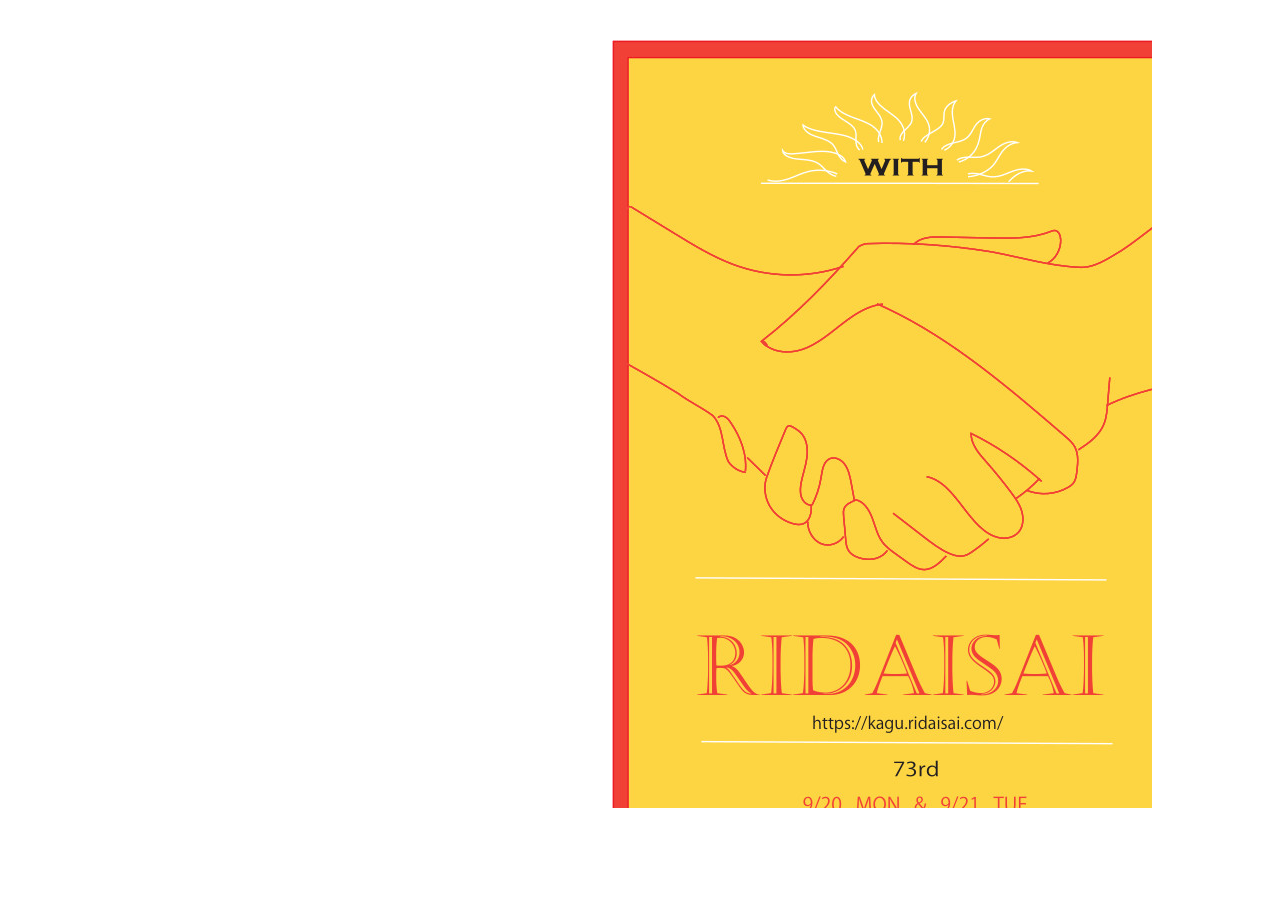
==== index.html @ 20c3679b "Add files via upload" ====
<!DOCTYPE html>
<head>
<meta name="viewport" content="width=device-width">
    <script src="https://ajax.googleapis.com/ajax/libs/jquery/3.1.1/jquery.min.js"></script>
    <script type="text/javascript" src="turn.min.js"></script>
    <link rel="stylesheet" href="stylev6.css">
</head>


<body>
    <div class="box">
    <div id="flipbook">
        <div class="hard"></div>
        <div class="hard"></div>
<div><img src="img/p表紙.jpg" alt=""></div>
<div><img src="img/p表1 広告1.jpg" alt=""></div>
<div><img src="img/p01 広告2.jpg" alt=""></div>
<div><img src="img/P2 目次.jpg" alt=""></div>
<div><img src="img/p03 挨拶.jpg" alt=""></div>
<div><img src="img/p4.jpg" alt=""></div>
<div><img src="img/p5.jpg" alt=""></div>
<div><img src="img/P6.jpg" alt=""></div>
<div><img src="img/P7.jpg" alt=""></div>
<div><img src="img/p14 広告3.jpg" alt=""></div>
<div><img src="img/p9中表紙企画紹介.jpg" alt=""></div>
<div><img src="img/P10.jpg" alt=""></div>
<div><img src="img/P11.jpg" alt=""></div>
<div><img src="img/P12.jpg" alt=""></div>
<div><img src="img/P13.jpg" alt=""></div>
<div><img src="img/p20 広告4.jpg" alt=""></div>
<div><img src="img/p19 Welcome！.jpg" alt=""></div>
<div><img src="img/p16_企画1.jpg" alt=""></div>
<div ignore=”1”></div>
<div><img src="img/P18.jpg" alt=""></div>
<div><img src="img/P19.jpg" alt=""></div>
<div><img src="img/p21 広告5.jpg" alt=""></div>
<div><img src="img/p24 広告6.jpg" alt=""></div>
<div><img src="img/p22新聞会.jpg" alt=""></div>
<div><img src="img/p23天文研.jpg" alt=""></div>
<div><img src="img/p25 広告7.jpg" alt=""></div>
<div><img src="img/p中表紙商店街.jpg" alt=""></div>
<div><img src="img/p50.jpg" alt=""></div>
<div><img src="img/p51.jpg" alt=""></div>
<div><img src="img/p52.jpg" alt=""></div>
<div><img src="img/p53.jpg" alt=""></div>
<div><img src="img/p38.jpg" alt=""></div>
<div><img src="img/p39.jpg" alt=""></div>
<div><img src="img/p40.jpg" alt=""></div>
<div><img src="img/p41.jpg" alt=""></div>
<div><img src="img/p42.jpg" alt=""></div>
<div><img src="img/p43.jpg" alt=""></div>
<div><img src="img/p54 個人協賛ページ(RFCOBOG).jpg" alt=""></div>
<div><img src="img/p55 個人協賛ページその2(RFCOBOG).jpg" alt=""></div>
<div><img src="img/p56 協賛企業(広告) (1).jpg" alt=""></div>
<div><img src="img/p57 協賛企業(協賛).jpg" alt=""></div>
<div><img src="img/p表4 裏表紙＋編集者.jpg" alt=""></div>
<div class="hard"></div>
<div class="hard"></div>
</div>
</div>
</body>

<script type="text/javascript">
    $("#flipbook").turn({
        display: 'double',
		width: 1144,
		height: 800,
		autoCenter: false
    })
</script>
---- stylev6.css ----
.box{
       box-sizing: border-box;}
       
*###########599px以下######*
@media (max-width: 599px){

.display:'single';
}
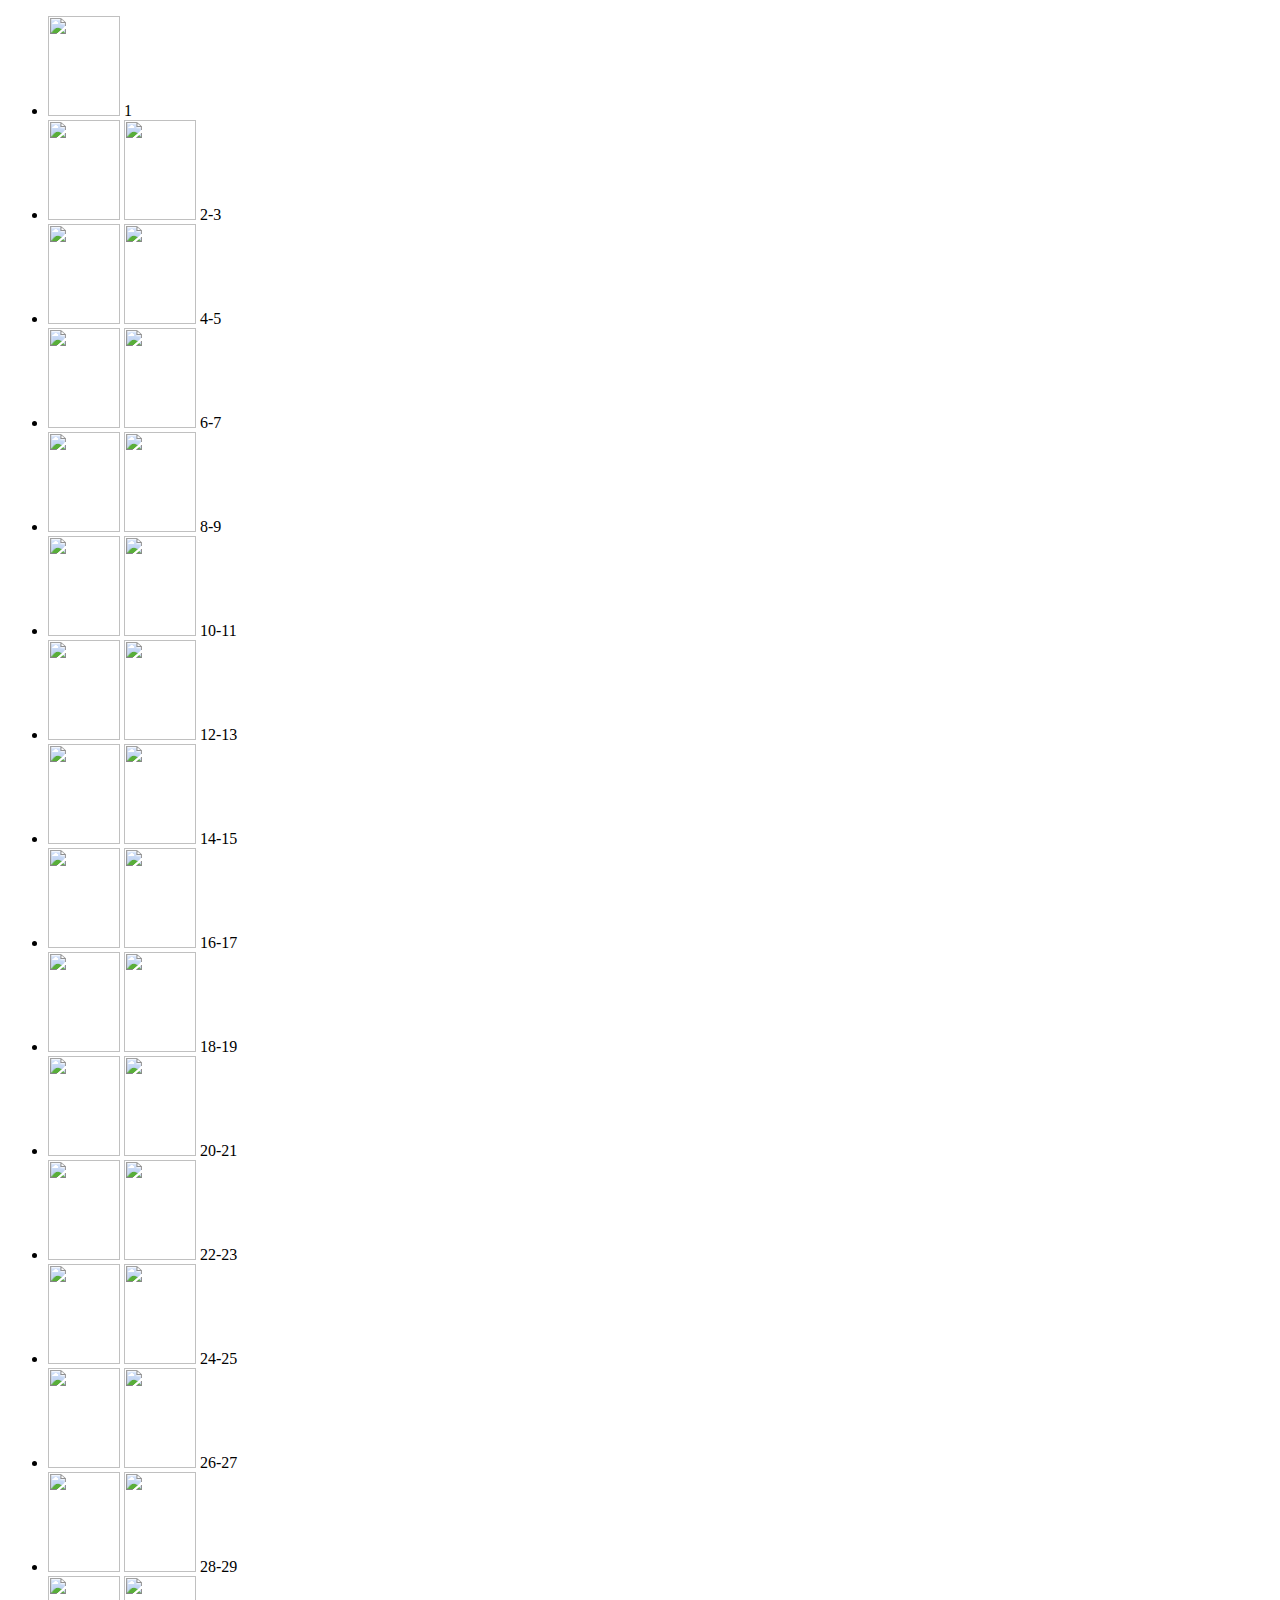
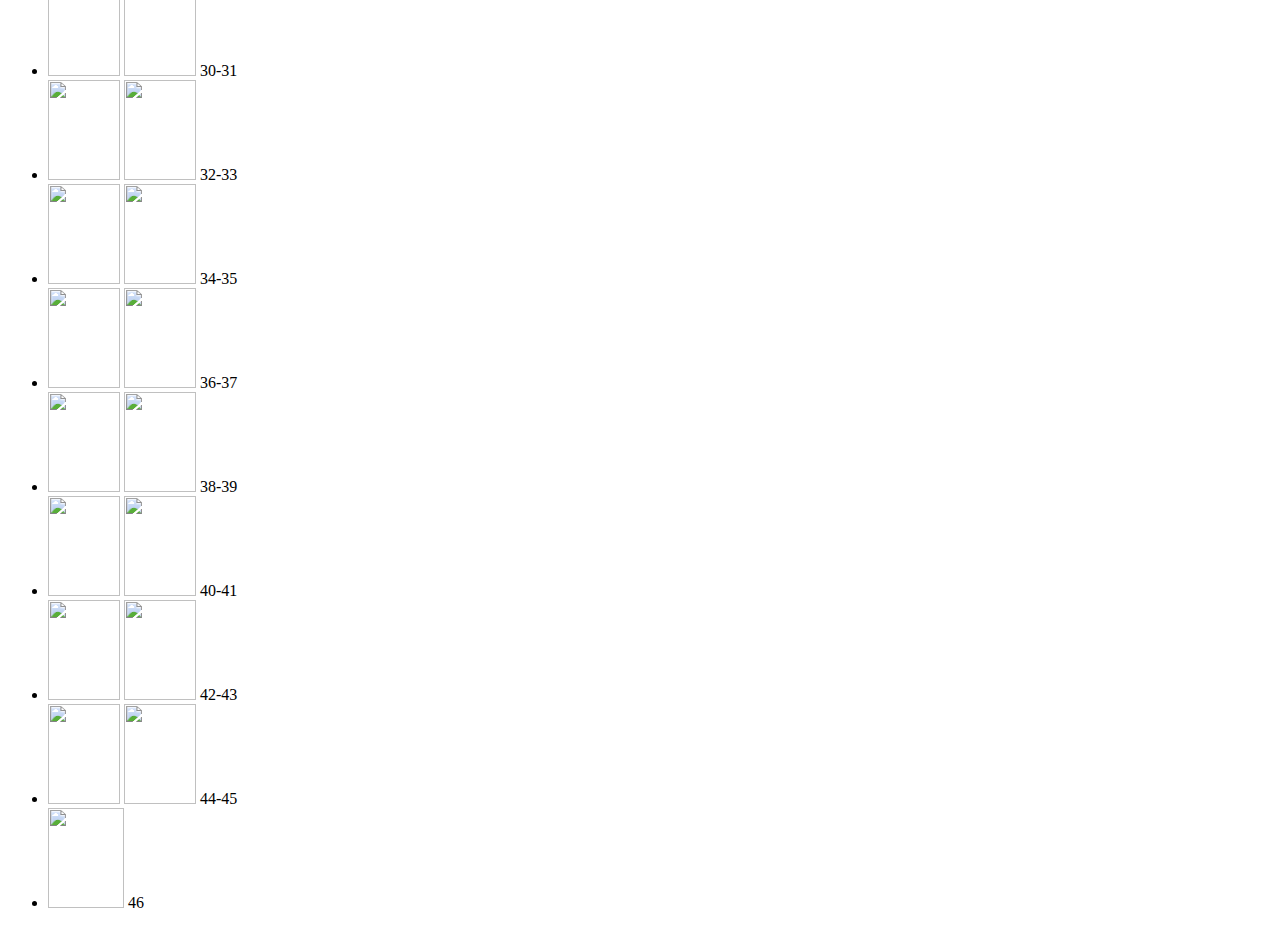
==== commit dd2a5dd0: "Add files via upload" ====
--- a/index.html
+++ b/index.html
@@ -1,70 +1,560 @@
-<!DOCTYPE html>
-<head>
-<meta name="viewport" content="width=device-width">
-    <script src="https://ajax.googleapis.com/ajax/libs/jquery/3.1.1/jquery.min.js"></script>
-    <script type="text/javascript" src="turn.min.js"></script>
-    <link rel="stylesheet" href="stylev6.css">
-</head>
-
-
-<body>
-    <div class="box">
-    <div id="flipbook">
-        <div class="hard"></div>
-        <div class="hard"></div>
-<div><img src="img/p表紙.jpg" alt=""></div>
-<div><img src="img/p表1 広告1.jpg" alt=""></div>
-<div><img src="img/p01 広告2.jpg" alt=""></div>
-<div><img src="img/P2 目次.jpg" alt=""></div>
-<div><img src="img/p03 挨拶.jpg" alt=""></div>
-<div><img src="img/p4.jpg" alt=""></div>
-<div><img src="img/p5.jpg" alt=""></div>
-<div><img src="img/P6.jpg" alt=""></div>
-<div><img src="img/P7.jpg" alt=""></div>
-<div><img src="img/p14 広告3.jpg" alt=""></div>
-<div><img src="img/p9中表紙企画紹介.jpg" alt=""></div>
-<div><img src="img/P10.jpg" alt=""></div>
-<div><img src="img/P11.jpg" alt=""></div>
-<div><img src="img/P12.jpg" alt=""></div>
-<div><img src="img/P13.jpg" alt=""></div>
-<div><img src="img/p20 広告4.jpg" alt=""></div>
-<div><img src="img/p19 Welcome！.jpg" alt=""></div>
-<div><img src="img/p16_企画1.jpg" alt=""></div>
-<div ignore=”1”></div>
-<div><img src="img/P18.jpg" alt=""></div>
-<div><img src="img/P19.jpg" alt=""></div>
-<div><img src="img/p21 広告5.jpg" alt=""></div>
-<div><img src="img/p24 広告6.jpg" alt=""></div>
-<div><img src="img/p22新聞会.jpg" alt=""></div>
-<div><img src="img/p23天文研.jpg" alt=""></div>
-<div><img src="img/p25 広告7.jpg" alt=""></div>
-<div><img src="img/p中表紙商店街.jpg" alt=""></div>
-<div><img src="img/p50.jpg" alt=""></div>
-<div><img src="img/p51.jpg" alt=""></div>
-<div><img src="img/p52.jpg" alt=""></div>
-<div><img src="img/p53.jpg" alt=""></div>
-<div><img src="img/p38.jpg" alt=""></div>
-<div><img src="img/p39.jpg" alt=""></div>
-<div><img src="img/p40.jpg" alt=""></div>
-<div><img src="img/p41.jpg" alt=""></div>
-<div><img src="img/p42.jpg" alt=""></div>
-<div><img src="img/p43.jpg" alt=""></div>
-<div><img src="img/p54 個人協賛ページ(RFCOBOG).jpg" alt=""></div>
-<div><img src="img/p55 個人協賛ページその2(RFCOBOG).jpg" alt=""></div>
-<div><img src="img/p56 協賛企業(広告) (1).jpg" alt=""></div>
-<div><img src="img/p57 協賛企業(協賛).jpg" alt=""></div>
-<div><img src="img/p表4 裏表紙＋編集者.jpg" alt=""></div>
-<div class="hard"></div>
-<div class="hard"></div>
-</div>
-</div>
-</body>
-
-<script type="text/javascript">
-    $("#flipbook").turn({
-        display: 'double',
-		width: 1144,
-		height: 800,
-		autoCenter: false
-    })
-</script>+<!DOCTYPE html>
+<html lang="en">
+<head>
+<title>RFC shinkanpanf</title>
+<meta name="viewport" content="width = 1050, user-scalable = no" />
+<script type="text/javascript" src="extras/jquery.min.1.7.js"></script>
+<script type="text/javascript" src="extras/modernizr.2.5.3.min.js"></script>
+<script type="text/javascript" src="lib/hash.js"></script>
+
+
+</head>
+<body>
+
+<div id="canvas">
+
+
+<div class="magazine-viewport">
+	<div class="container">
+		<div class="magazine">
+			<!-- Next button -->
+			<div ignore="1" class="next-button"></div>
+			<!-- Previous button -->
+			<div ignore="1" class="previous-button"></div>
+		</div>
+	</div>
+</div>
+
+<!-- Thumbnails -->
+<div class="thumbnails">
+	<div>
+		<ul>
+			<li class="i">
+				<img src="pages/1.jpg" width="72" height="100" class="page-1">
+				<span>1</span>
+			</li>
+			<li class="d">
+				<img src="pages/2.jpg" width="72" height="100" class="page-2">
+				<img src="pages/3.jpg" width="72" height="100" class="page-3">
+				<span>2-3</span>
+			</li>
+			<li class="d">
+				<img src="pages/4.jpg" width="72" height="100" class="page-4">
+				<img src="pages/5.jpg" width="72" height="100" class="page-5">
+				<span>4-5</span>
+			</li>
+			<li class="d">
+				<img src="pages/6.jpg" width="72" height="100" class="page-6">
+				<img src="pages/7.jpg" width="72" height="100" class="page-7">
+				<span>6-7</spanjpg>
+			</li>
+			<li class="d">
+				<img src="pages/8.jpg" width="72" height="100" class="page-8">
+				<img src="pages/9.jpg" width="72" height="100" class="page-9">
+				<span>8-9</span>
+			</li>
+			<li class="d">
+				<img src="pages/10.jpg" width="72" height="100" class="page-10">
+				<img src="pages/11.jpg" width="72" height="100" class="page-11">
+				<span>10-11</span>
+			</li>
+			<li class="d">
+				<img src="pages/12.jpg" width="72" height="100" class="page-12">
+				<img src="pages/13.jpg" width="72" height="100" class="page-13">
+				<span>12-13</span>
+			</li>
+			<li class="d">
+				<img src="pages/14.jpg" width="72" height="100" class="page-14">
+				<img src="pages/15.jpg" width="72" height="100" class="page-15">
+				<span>14-15</span>
+			</li>
+			<li class="d">
+				<img src="pages/16.jpg" width="72" height="100" class="page-16">
+				<img src="pages/17.jpg" width="72" height="100" class="page-17">
+				<span>16-17</span>
+			</li>
+			<li class="d">
+				<img src="pages/18.jpg" width="72" height="100" class="page-18">
+				<img src="pages/19.jpg" width="72" height="100" class="page-19">
+				<span>18-19</span>
+			</li>
+			<li class="d">
+				<img src="pages/20.jpg" width="72" height="100" class="page-20">
+				<img src="pages/21.jpg" width="72" height="100" class="page-21">
+				<span>20-21</span>
+			</li>
+			<li class="d">
+				<img src="pages/22.jpg" width="72" height="100" class="page-22">
+				<img src="pages/23.jpg" width="72" height="100" class="page-23">
+				<span>22-23</span>
+			</li>
+			<li class="d">
+				<img src="pages/24.jpg" width="72" height="100" class="page-24">
+				<img src="pages/25.jpg" width="72" height="100" class="page-25">
+				<span>24-25</span>
+			</li>
+			<li class="d">
+				<img src="pages/26.jpg" width="72" height="100" class="page-26">
+				<img src="pages/27.jpg" width="72" height="100" class="page-27">
+				<span>26-27</span>
+			</li>
+			<li class="d">
+				<img src="pages/28.jpg" width="72" height="100" class="page-28">
+				<img src="pages/29.jpg" width="72" height="100" class="page-29">
+				<span>28-29</span>
+			</li>
+			<li class="d">
+				<img src="pages/30.jpg" width="72" height="100" class="page-30">
+				<img src="pages/31.jpg" width="72" height="100" class="page-31">
+				<span>30-31</span>
+			</li>
+			<li class="d">
+				<img src="pages/32.jpg" width="72" height="100" class="page-32">
+				<img src="pages/33.jpg" width="72" height="100" class="page-33">
+				<span>32-33</span>
+			</li>
+			<li class="d">
+				<img src="pages/34.jpg" width="72" height="100" class="page-34">
+				<img src="pages/35.jpg" width="72" height="100" class="page-35">
+				<span>34-35</span>
+			</li>
+			<li class="d">
+				<img src="pages/36.jpg" width="72" height="100" class="page-36">
+				<img src="pages/37.jpg" width="72" height="100" class="page-37">
+				<span>36-37</span>
+			</li>
+			<li class="d">
+				<img src="pages/38.jpg" width="72" height="100" class="page-38">
+				<img src="pages/39.jpg" width="72" height="100" class="page-39">
+				<span>38-39</span>
+			</li>
+			<li class="d">
+				<img src="pages/40.jpg" width="72" height="100" class="page-40">
+				<img src="pages/41.jpg" width="72" height="100" class="page-41">
+				<span>40-41</span>
+			</li>
+			<li class="d">
+				<img src="pages/42.jpg" width="72" height="100" class="page-42">
+				<img src="pages/43.jpg" width="72" height="100" class="page-43">
+				<span>42-43</span>
+			</li>
+			<li class="d">
+				<img src="pages/44.jpg" width="72" height="100" class="page-44">
+				<img src="pages/45.jpg" width="72" height="100" class="page-45">
+				<span>44-45</span>
+			</li>
+			<li class="i">
+				<img src="pages/46.jpg" width="76" height="100" class="page-46">
+				<span>46</span>
+			</li>
+		</ul>
+	<div>	
+</div>
+</div>
+
+
+<script  type="text/javascript">
+
+// XMLHttpRequest オブジェクトを作成
+var xhr = new XMLHttpRequest();
+
+// 出力テスト
+console.log(xhr);
+
+
+function loadApp() {
+
+$('#canvas').fadeIn(1000);
+
+var flipbook = $('.magazine');
+
+// Check if the CSS was already loaded
+
+if (flipbook.width()==0 || flipbook.height()==0) {
+   setTimeout(loadApp, 10);
+   return;
+}
+
+// Create the flipbook
+
+flipbook.turn({
+	   
+	   // Magazine width
+
+	   width: 922,
+
+	   // Magazine height
+
+	   height: 600,
+
+	   // Duration in millisecond
+
+	   duration: 1000,
+
+	   // Hardware acceleration
+
+	   acceleration: !isChrome(),
+
+	   // Enables gradients
+
+	   gradients: true,
+	   
+	   // Auto center this flipbook
+
+	   autoCenter: true,
+
+	   // Elevation from the edge of the flipbook when turning a page
+
+	   elevation: 50,
+
+	   // The number of pages
+
+	   pages: 46,
+
+	   // Events
+
+	   when: {
+		   turning: function(event, page, view) {
+			   
+			   var book = $(this),
+			   currentPage = book.turn('page'),
+			   pages = book.turn('pages');
+	   
+			   // Update the current URI
+
+			   Hash.go('page/' + page).update();
+
+			   // Show and hide navigation buttons
+
+			   disableControls(page);
+			   
+
+			   $('.thumbnails .page-'+currentPage).
+				   parent().
+				   removeClass('current');
+
+			   $('.thumbnails .page-'+page).
+				   parent().
+				   addClass('current');
+
+
+
+		   },
+
+		   turned: function(event, page, view) {
+
+			   disableControls(page);
+
+			   $(this).turn('center');
+
+			   if (page==1) { 
+				   $(this).turn('peel', 'br');
+			   }
+
+		   },
+
+		   missing: function (event, pages) {
+
+			   // Add pages that aren't in the magazine
+
+			   for (var i = 0; i < pages.length; i++)
+				   addPage(pages[i], $(this));
+
+		   }
+	   }
+
+});
+
+// Zoom.js
+
+$('.magazine-viewport').zoom({
+   flipbook: $('.magazine'),
+
+   max: function() { 
+	   
+	   return largeMagazineWidth()/$('.magazine').width();
+
+   }, 
+
+   when: {
+
+	   swipeLeft: function() {
+
+		   $(this).zoom('flipbook').turn('next');
+
+	   },
+
+	   swipeRight: function() {
+		   
+		   $(this).zoom('flipbook').turn('previous');
+
+	   },
+
+	   resize: function(event, scale, page, pageElement) {
+
+		   if (scale==1)
+			   loadSmallPage(page, pageElement);
+		   else
+			   loadLargePage(page, pageElement);
+
+	   },
+
+	   zoomIn: function () {
+
+		   $('.thumbnails').hide();
+		   $('.made').hide();
+		   $('.magazine').removeClass('animated').addClass('zoom-in');
+		   $('.zoom-icon').removeClass('zoom-icon-in').addClass('zoom-icon-out');
+		   
+		   if (!window.escTip && !$.isTouch) {
+			   escTip = true;
+
+			   $('<div />', {'class': 'exit-message'}).
+				   html('<div>Press ESC to exit</div>').
+					   appendTo($('body')).
+					   delay(2000).
+					   animate({opacity:0}, 500, function() {
+						   $(this).remove();
+					   });
+		   }
+	   },
+
+	   zoomOut: function () {
+
+		   $('.exit-message').hide();
+		   $('.thumbnails').fadeIn();
+		   $('.made').fadeIn();
+		   $('.zoom-icon').removeClass('zoom-icon-out').addClass('zoom-icon-in');
+
+		   setTimeout(function(){
+			   $('.magazine').addClass('animated').removeClass('zoom-in');
+			   resizeViewport();
+		   }, 0);
+
+	   }
+   }
+});
+
+// Zoom event
+
+if ($.isTouch)
+   $('.magazine-viewport').bind('zoom.doubleTap', zoomTo);
+else
+   $('.magazine-viewport').bind('zoom.tap', zoomTo);
+
+
+// Using arrow keys to turn the page
+
+$(document).keydown(function(e){
+
+   var previous = 37, next = 39, esc = 27;
+
+   switch (e.keyCode) {
+	   case previous:
+
+		   // left arrow
+		   $('.magazine').turn('previous');
+		   e.preventDefault();
+
+	   break;
+	   case next:
+
+		   //right arrow
+		   $('.magazine').turn('next');
+		   e.preventDefault();
+
+	   break;
+	   case esc:
+		   
+		   $('.magazine-viewport').zoom('zoomOut');	
+		   e.preventDefault();
+
+	   break;
+   }
+});
+
+// URIs - Format #/page/1 
+
+Hash.on('^page\/([0-9]*)$', {
+   yep: function(path, parts) {
+	   var page = parts[1];
+
+	   if (page!==undefined) {
+		   if ($('.magazine').turn('is'))
+			   $('.magazine').turn('page', page);
+	   }
+
+   },
+   nop: function(path) {
+
+	   if ($('.magazine').turn('is'))
+		   $('.magazine').turn('page', 1);
+   }
+});
+
+
+$(window).resize(function() {
+   resizeViewport();
+}).bind('orientationchange', function() {
+   resizeViewport();
+});
+
+// Events for thumbnails
+
+$('.thumbnails').click(function(event) {
+   
+   var page;
+
+   if (event.target && (page=/page-([0-9]+)/.exec($(event.target).attr('class'))) ) {
+   
+	   $('.magazine').turn('page', page[1]);
+   }
+});
+
+$('.thumbnails li').
+   bind($.mouseEvents.over, function() {
+	   
+	   $(this).addClass('thumb-hover');
+
+   }).bind($.mouseEvents.out, function() {
+	   
+	   $(this).removeClass('thumb-hover');
+
+   });
+
+if ($.isTouch) {
+
+   $('.thumbnails').
+	   addClass('thumbanils-touch').
+	   bind($.mouseEvents.move, function(event) {
+		   event.preventDefault();
+	   });
+
+} else {
+
+   $('.thumbnails ul').mouseover(function() {
+
+	   $('.thumbnails').addClass('thumbnails-hover');
+
+   }).mousedown(function() {
+
+	   return false;
+
+   }).mouseout(function() {
+
+	   $('.thumbnails').removeClass('thumbnails-hover');
+
+   });
+
+}
+
+
+// Regions
+
+if ($.isTouch) {
+   $('.magazine').bind('touchstart', regionClick);
+} else {
+   $('.magazine').click(regionClick);
+}
+
+// Events for the next button
+
+$('.next-button').bind($.mouseEvents.over, function() {
+   
+   $(this).addClass('next-button-hover');
+
+}).bind($.mouseEvents.out, function() {
+   
+   $(this).removeClass('next-button-hover');
+
+}).bind($.mouseEvents.down, function() {
+   
+   $(this).addClass('next-button-down');
+
+}).bind($.mouseEvents.up, function() {
+   
+   $(this).removeClass('next-button-down');
+
+}).click(function() {
+   
+   $('.magazine').turn('next');
+
+});
+
+// Events for the next button
+
+$('.previous-button').bind($.mouseEvents.over, function() {
+   
+   $(this).addClass('previous-button-hover');
+
+}).bind($.mouseEvents.out, function() {
+   
+   $(this).removeClass('previous-button-hover');
+
+}).bind($.mouseEvents.down, function() {
+   
+   $(this).addClass('previous-button-down');
+
+}).bind($.mouseEvents.up, function() {
+   
+   $(this).removeClass('previous-button-down');
+
+}).click(function() {
+   
+   $('.magazine').turn('previous');
+
+});
+
+
+resizeViewport();
+
+$('.magazine').addClass('animated');
+
+}
+
+// Zoom icon
+
+$('.zoom-icon').bind('mouseover', function() { 
+
+if ($(this).hasClass('zoom-icon-in'))
+	$(this).addClass('zoom-icon-in-hover');
+
+if ($(this).hasClass('zoom-icon-out'))
+	$(this).addClass('zoom-icon-out-hover');
+
+}).bind('mouseout', function() { 
+
+ if ($(this).hasClass('zoom-icon-in'))
+	$(this).removeClass('zoom-icon-in-hover');
+
+if ($(this).hasClass('zoom-icon-out'))
+	$(this).removeClass('zoom-icon-out-hover');
+
+}).bind('click', function() {
+
+if ($(this).hasClass('zoom-icon-in'))
+	$('.magazine-viewport').zoom('zoomIn');
+else if ($(this).hasClass('zoom-icon-out'))	
+   $('.magazine-viewport').zoom('zoomOut');
+
+});
+
+$('#canvas').hide();
+
+
+// Load the HTML4 version if there's not CSS transform
+
+yepnope({
+test : Modernizr.csstransforms,
+yep: ['lib/turn.js'],
+nope: ['lib/turn.html4.min.js'],
+both: ['lib/zoom.min.js', 'js/magazine.js', 'css/magazine.css'],
+complete: loadApp
+});
+
+
+</script>
+
+
+</body>
+</html>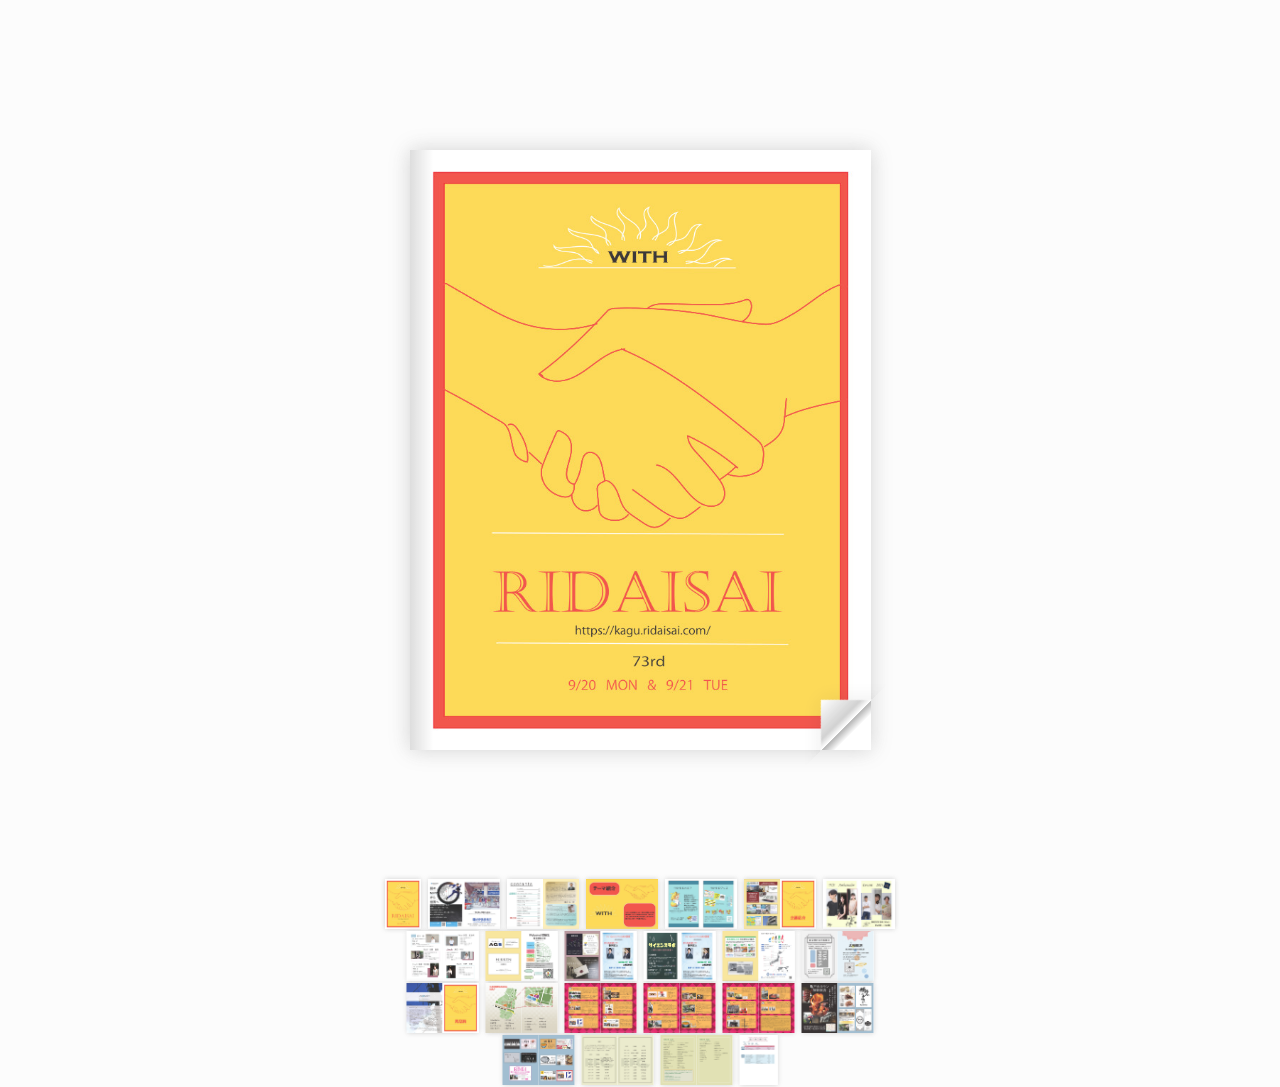
==== commit a4ec1ee2: "Add files via upload" ====
--- a/index.html
+++ b/index.html
@@ -30,7 +30,9 @@
 	<div>
 		<ul>
 			<li class="i">
-				<img src="pages/1.jpg" width="72" height="100" class="page-1">
+				<a href="https://kagu.ridaisai.com">
+					<img src="pages/1.jpg" width="72" height="100" class="page-1">
+				</a>
 				<span>1</span>
 			</li>
 			<li class="d">
@@ -138,14 +140,10 @@
 				<img src="pages/43.jpg" width="72" height="100" class="page-43">
 				<span>42-43</span>
 			</li>
-			<li class="d">
-				<img src="pages/44.jpg" width="72" height="100" class="page-44">
-				<img src="pages/45.jpg" width="72" height="100" class="page-45">
-				<span>44-45</span>
-			</li>
+			
 			<li class="i">
-				<img src="pages/46.jpg" width="76" height="100" class="page-46">
-				<span>46</span>
+				<img src="pages/44.jpg" width="76" height="100" class="page-44">
+				<span>44</span>
 			</li>
 		</ul>
 	<div>	
@@ -209,7 +207,7 @@
 
 	   // The number of pages
 
-	   pages: 46,
+	   pages: 44,
 
 	   // Events
 
